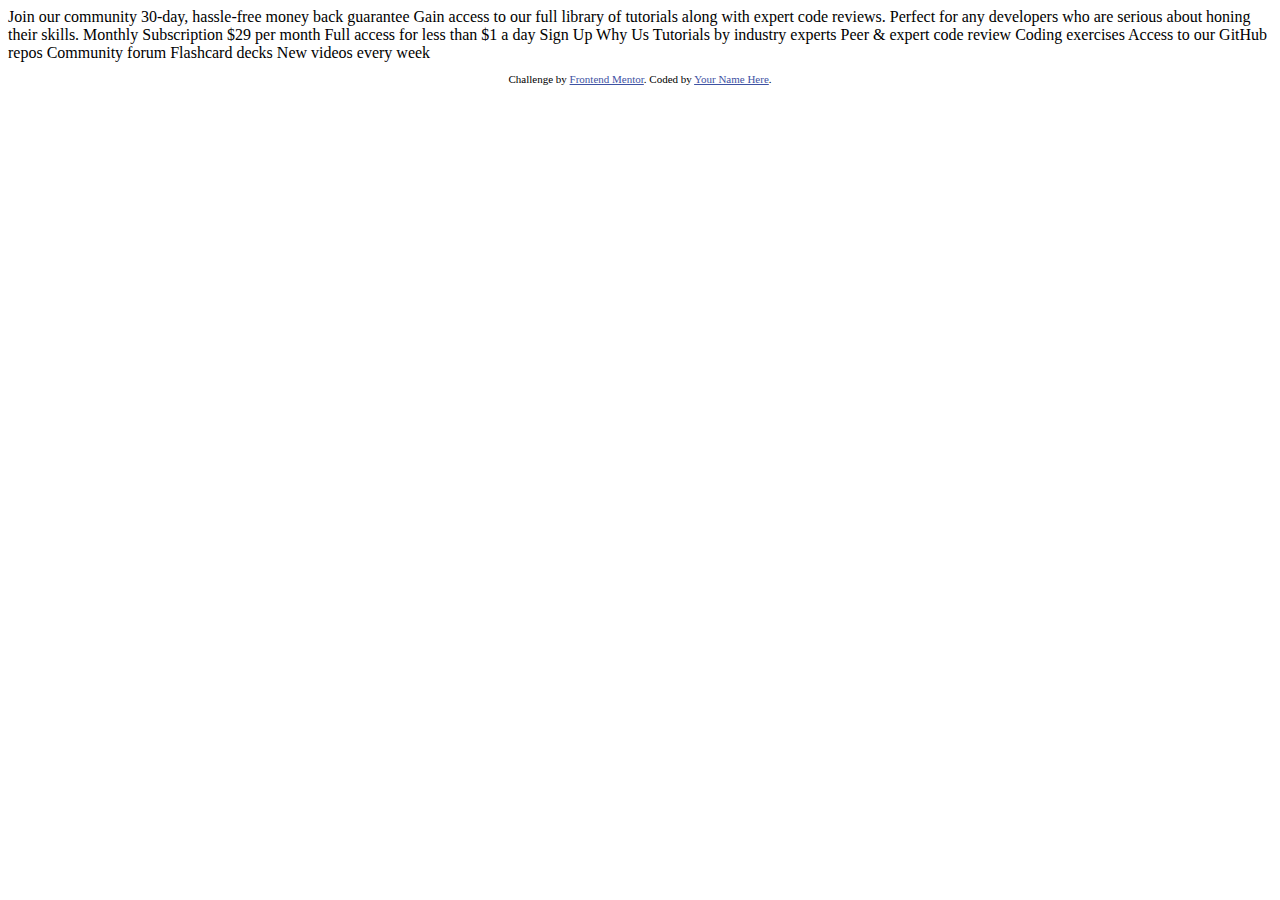
==== single-price-grid/index.html @ 00eb2e02 "criando projeto single-price-grid" ====
<!DOCTYPE html>
<html lang="en">
<head>
  <meta charset="UTF-8">
  <meta name="viewport" content="width=device-width, initial-scale=1.0"> <!-- displays site properly based on user's device -->

  <link rel="icon" type="image/png" sizes="32x32" href="./images/favicon-32x32.png">
  
  <title>Frontend Mentor | Single Price Grid Component</title>

  <!-- Feel free to remove these styles or customise in your own stylesheet 👍 -->
  <style>
    .attribution { font-size: 11px; text-align: center; }
    .attribution a { color: hsl(228, 45%, 44%); }
  </style>
</head>
<body>
  Join our community

  30-day, hassle-free money back guarantee

  Gain access to our full library of tutorials along with expert code reviews. 
  Perfect for any developers who are serious about honing their skills.

  Monthly Subscription

  &dollar;29 per month

  Full access for less than &dollar;1 a day

  Sign Up

  Why Us

  Tutorials by industry experts
  Peer &amp; expert code review
  Coding exercises
  Access to our GitHub repos
  Community forum
  Flashcard decks
  New videos every week
  
  <footer>
    <p class="attribution">
      Challenge by <a href="https://www.frontendmentor.io?ref=challenge" target="_blank">Frontend Mentor</a>. 
      Coded by <a href="#">Your Name Here</a>.
    </p>
  </footer>
</body>
</html>
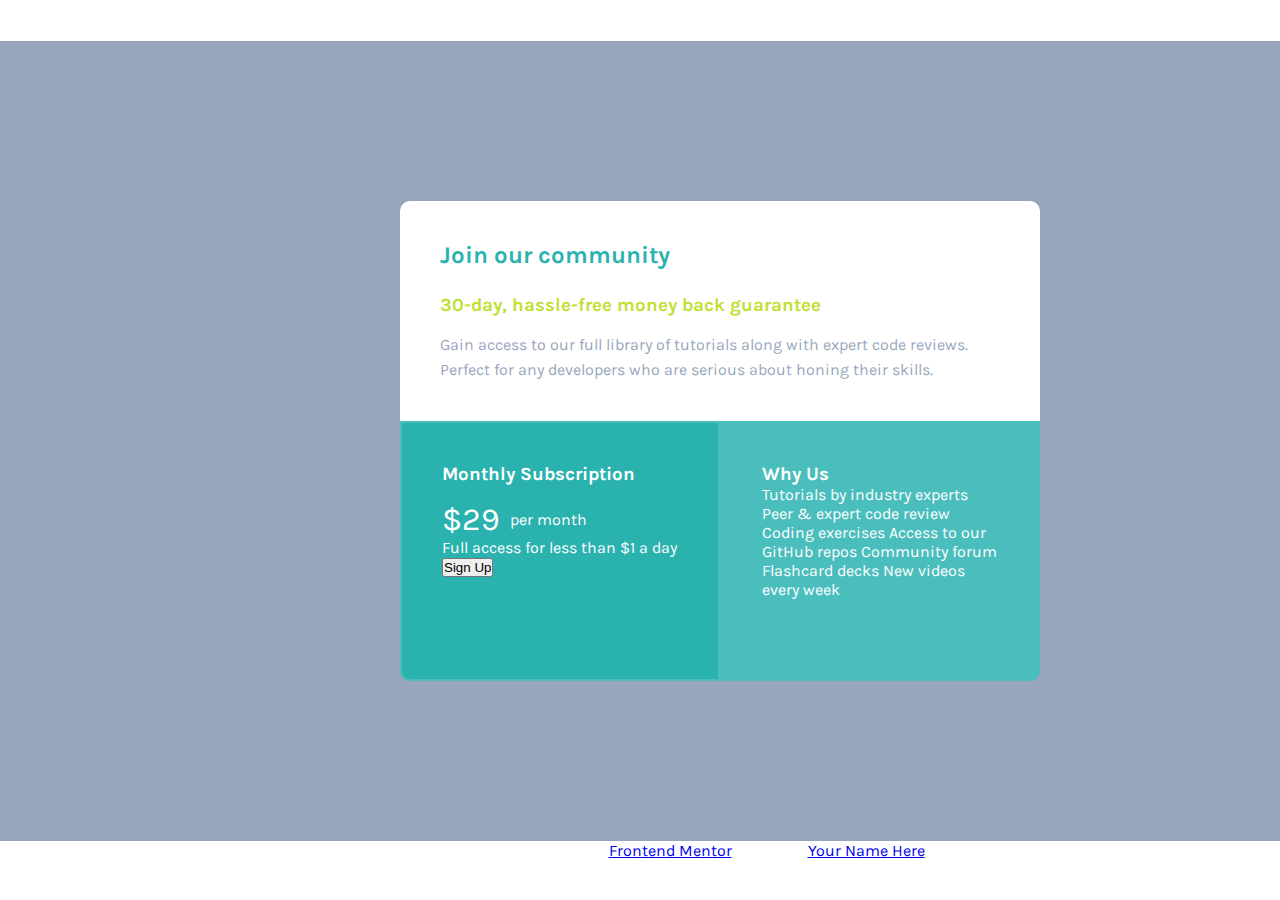
==== commit a9214d57: "salvando projeto por segurança" ====
--- a/single-price-grid/index.html
+++ b/single-price-grid/index.html
@@ -1,50 +1,50 @@
 <!DOCTYPE html>
 <html lang="en">
+
 <head>
   <meta charset="UTF-8">
-  <meta name="viewport" content="width=device-width, initial-scale=1.0"> <!-- displays site properly based on user's device -->
+  <meta name="viewport" content="width=device-width, initial-scale=1.0">
+  <link rel="icon" type="image/png" sizes="32x32" href="./images/favicon-32x32.png">
+  <link rel="stylesheet" href="style.css">
+  <link rel="preconnect" href="https://fonts.gstatic.com">
+  <link href="https://fonts.googleapis.com/css2?family=Karla:wght@400;700&display=swap" rel="stylesheet">
+  <title>Frontend Mentor | Single Price Grid Component</title>
+</head>
 
-  <link rel="icon" type="image/png" sizes="32x32" href="./images/favicon-32x32.png">
-  
-  <title>Frontend Mentor | Single Price Grid Component</title>
+<body>
+  <main>
+    <div class="grid-container">
+      <div class="principal-info pd-4">
+        <h2>Join our community</h2>
+        <h3>30-day, hassle-free money back guarantee</h3>
+        <p>Gain access to our full library of tutorials along with expert code reviews.
+          Perfect for any developers who are serious about honing their skills.</p>
+      </div>
+      <div class="subscription pd-4">
+        <h3>Monthly Subscription</h3>
+        <span id="price">$29 <span id="period">per month</span></span>
+        <p>Full access for less than &dollar;1 a day</p>
+        <input type="button" value="Sign Up">
+      </div>
+      <div class="about-us pd-4">
+        <h3>Why Us</h3>
+        <p>Tutorials by industry experts
+          Peer &amp; expert code review
+          Coding exercises
+          Access to our GitHub repos
+          Community forum
+          Flashcard decks
+          New videos every week</p>
+      </div>
+    </div>
+  </main>
 
-  <!-- Feel free to remove these styles or customise in your own stylesheet 👍 -->
-  <style>
-    .attribution { font-size: 11px; text-align: center; }
-    .attribution a { color: hsl(228, 45%, 44%); }
-  </style>
-</head>
-<body>
-  Join our community
-
-  30-day, hassle-free money back guarantee
-
-  Gain access to our full library of tutorials along with expert code reviews. 
-  Perfect for any developers who are serious about honing their skills.
-
-  Monthly Subscription
-
-  &dollar;29 per month
-
-  Full access for less than &dollar;1 a day
-
-  Sign Up
-
-  Why Us
-
-  Tutorials by industry experts
-  Peer &amp; expert code review
-  Coding exercises
-  Access to our GitHub repos
-  Community forum
-  Flashcard decks
-  New videos every week
-  
   <footer>
     <p class="attribution">
-      Challenge by <a href="https://www.frontendmentor.io?ref=challenge" target="_blank">Frontend Mentor</a>. 
+      Challenge by <a href="https://www.frontendmentor.io?ref=challenge" target="_blank">Frontend Mentor</a>.
       Coded by <a href="#">Your Name Here</a>.
     </p>
   </footer>
 </body>
+
 </html>--- a/single-price-grid/style.css
+++ b/single-price-grid/style.css
@@ -0,0 +1,100 @@
+:root{
+    --cyan:hsl(179, 62%, 43%);
+    --cyan-light: #4ABEBD;
+    --bright-yellow: hsl(71, 73%, 54%);
+    --light-gray: hsl(204, 43%, 93%);
+    --grayish-blue: hsl(218, 22%, 67%);
+    --white: #fff;
+    --border-style: 2px solid var(--cyan-light);
+}
+*{
+    padding: 0;
+    margin: 0;
+    box-sizing: border-box;
+}
+html{font-size: 62.5%;font-family: 'Karla', sans-serif;}
+
+body{
+    min-height: 100vh;
+    display: flex;
+    flex-flow: column wrap;
+    justify-content: center;
+    align-items: center;
+    font-size: 1.6rem;
+    color: var(--white);
+
+}
+main{
+    width: 144rem;
+    height: 80rem;
+    display: flex;
+    justify-content: center;
+    align-items: center;
+    background: hsl(218, 22%, 67%);
+}
+
+.grid-container{
+    width: 64rem;
+    height: 48rem;
+    display: grid;
+    grid-template-columns: 1fr 1fr;
+    grid-template-rows: 22rem 26rem;
+    grid-template-areas: "div1 div1" "div2 div3";
+    
+}
+
+.principal-info{
+    grid-area: div1;
+    background: var(--white);
+    border-radius: 1rem 1rem 0 0;
+}
+.principal-info h2{
+    color: var(--cyan);
+    padding-bottom: 2.5rem;
+}
+.principal-info h3{
+    color: var(--bright-yellow);
+    padding-bottom: 1.6rem;
+}
+.principal-info p{
+    color: var(--grayish-blue);
+    line-height: 2.5rem;
+}
+
+.subscription{
+    grid-area:div2;
+    background: var(--cyan);
+    border: var(--border-style);
+    border-radius: 0 0 0 1rem ;
+}
+.subscription h3{
+    padding-bottom: 1.6rem;
+}
+.subscription #price{
+    display: flex;
+    font-size:3.2rem;
+    align-items: center;
+}
+.subscription #period{
+    font-size:1.6rem;
+    padding-left: 1rem;
+}
+/* .subscription p:first-of-type::before{
+    content:'$29';
+    font-size:3.2rem;
+    font-weight: 700;
+    padding-right: 1rem;
+}
+.subscription p:first-of-type{
+    line-height: 3.2rem;
+} */
+.about-us{
+    grid-area:div3;
+    background: var(--cyan-light);
+    border: var(--border-style);
+    border-radius: 0 0 1rem 0 ;
+}
+
+.pd-4{
+    padding:4rem
+}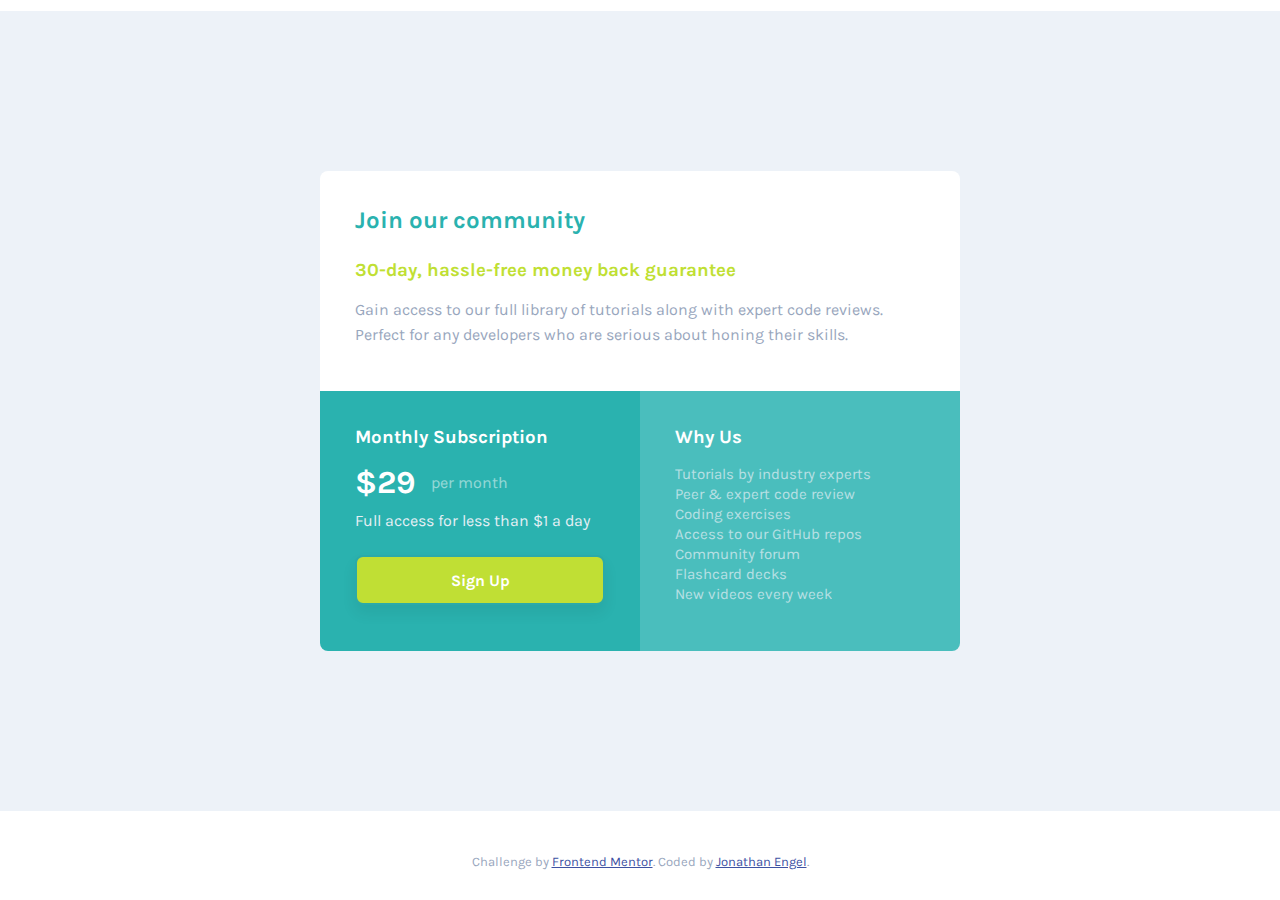
==== commit 99bbe28f: "projeto single-price-grid finalizado" ====
--- a/single-price-grid/index.html
+++ b/single-price-grid/index.html
@@ -24,17 +24,17 @@
         <h3>Monthly Subscription</h3>
         <span id="price">$29 <span id="period">per month</span></span>
         <p>Full access for less than &dollar;1 a day</p>
-        <input type="button" value="Sign Up">
+        <input class="btn" type="button" value="Sign Up">
       </div>
       <div class="about-us pd-4">
         <h3>Why Us</h3>
-        <p>Tutorials by industry experts
-          Peer &amp; expert code review
-          Coding exercises
-          Access to our GitHub repos
-          Community forum
-          Flashcard decks
-          New videos every week</p>
+        <p>Tutorials by industry experts</p>
+        <p>Peer &amp; expert code review</p>
+        <p>Coding exercises</p>
+        <p>Access to our GitHub repos</p>
+        <p>Community forum</p>
+        <p>Flashcard decks</p>
+        <p>New videos every week</p>
       </div>
     </div>
   </main>
@@ -42,7 +42,7 @@
   <footer>
     <p class="attribution">
       Challenge by <a href="https://www.frontendmentor.io?ref=challenge" target="_blank">Frontend Mentor</a>.
-      Coded by <a href="#">Your Name Here</a>.
+      Coded by <a href="https://github.com/jonathan-sengel" target="_blank">Jonathan Engel</a>.
     </p>
   </footer>
 </body>
--- a/single-price-grid/style.css
+++ b/single-price-grid/style.css
@@ -1,100 +1,157 @@
-:root{
-    --cyan:hsl(179, 62%, 43%);
+:root {
+    --cyan: hsl(179, 62%, 43%);
     --cyan-light: #4ABEBD;
     --bright-yellow: hsl(71, 73%, 54%);
     --light-gray: hsl(204, 43%, 93%);
     --grayish-blue: hsl(218, 22%, 67%);
     --white: #fff;
-    --border-style: 2px solid var(--cyan-light);
+    --border-style: 2px solid hsl(179, 59%, 42%);
 }
-*{
+
+* {
     padding: 0;
     margin: 0;
     box-sizing: border-box;
+    font-family: 'Karla', sans-serif;
 }
-html{font-size: 62.5%;font-family: 'Karla', sans-serif;}
 
-body{
+html {
+    font-size: 62.5%;
+}
+
+body {
     min-height: 100vh;
     display: flex;
-    flex-flow: column wrap;
+    flex-flow: row wrap;
     justify-content: center;
     align-items: center;
     font-size: 1.6rem;
     color: var(--white);
+}
 
-}
-main{
+main {
+    display: flex;
     width: 144rem;
     height: 80rem;
-    display: flex;
     justify-content: center;
     align-items: center;
-    background: hsl(218, 22%, 67%);
+    background: #EDF2F8;
 }
 
-.grid-container{
-    width: 64rem;
-    height: 48rem;
+.grid-container {
     display: grid;
-    grid-template-columns: 1fr 1fr;
+    grid-template-columns: 320px 320px;
     grid-template-rows: 22rem 26rem;
     grid-template-areas: "div1 div1" "div2 div3";
+    border-radius: .8rem;
+    overflow: hidden;
     
 }
-
-.principal-info{
+.principal-info {
     grid-area: div1;
     background: var(--white);
-    border-radius: 1rem 1rem 0 0;
 }
-.principal-info h2{
+
+.principal-info h2 {
     color: var(--cyan);
     padding-bottom: 2.5rem;
 }
-.principal-info h3{
+
+.principal-info h3 {
     color: var(--bright-yellow);
     padding-bottom: 1.6rem;
 }
-.principal-info p{
+
+.principal-info p {
     color: var(--grayish-blue);
     line-height: 2.5rem;
 }
 
-.subscription{
-    grid-area:div2;
+.subscription {
+    grid-area: div2;
     background: var(--cyan);
-    border: var(--border-style);
-    border-radius: 0 0 0 1rem ;
 }
-.subscription h3{
+
+.subscription h3 {
     padding-bottom: 1.6rem;
 }
-.subscription #price{
+
+.subscription #price {
     display: flex;
-    font-size:3.2rem;
+    font-size: 3.2rem;
+    font-weight: 700;
     align-items: center;
-}
-.subscription #period{
-    font-size:1.6rem;
-    padding-left: 1rem;
-}
-/* .subscription p:first-of-type::before{
-    content:'$29';
-    font-size:3.2rem;
-    font-weight: 700;
-    padding-right: 1rem;
-}
-.subscription p:first-of-type{
-    line-height: 3.2rem;
-} */
-.about-us{
-    grid-area:div3;
-    background: var(--cyan-light);
-    border: var(--border-style);
-    border-radius: 0 0 1rem 0 ;
+    padding-bottom: 1rem;
 }
 
-.pd-4{
-    padding:4rem
+.subscription #period {
+    font-size: 1.6rem;
+    padding-left: 1.5rem;
+    font-weight: 400;
+    opacity: .5;
+}
+
+.subscription p {
+    color: var(--light-gray);
+    padding-bottom: 2.5rem;
+}
+
+.subscription .btn {
+    color: var(--white);
+    width: 100%;
+    height: 5rem;
+    background-color: var(--bright-yellow);
+    border-radius: .8rem;
+    font-size: 1.6rem;
+    font-weight: 700;
+    border: var(--border-style);
+    box-shadow: 0 8px 15px rgba(0, 0, 0, 0.068);
+}
+
+.about-us {
+    grid-area: div3;
+    background: var(--cyan-light);
+}
+.about-us h3{
+    padding-bottom: 1.6rem;
+}
+.about-us p{
+    color: var(--light-gray);
+    font-size: 1.5rem;
+    line-height: 2rem;
+    opacity: .7;
+}
+
+.attribution {
+    width: 100%;
+    padding: 2rem;
+    font-size: 1.3rem;
+    text-align: center;
+    color: var(--grayish-blue);
+
+}
+
+.attribution a {
+    color: hsl(228, 45%, 44%);
+}
+.pd-4 {
+    padding: 3.5rem
+}
+
+@media only screen and (max-width:650px){
+    main{
+        height: auto;
+    }
+    .grid-container{
+        padding: 2rem;
+        grid-template-columns: minmax(290px,320px);
+        grid-template-rows: auto auto auto;
+        grid-template-areas: "div1" "div2" "div3";
+
+    }
+    .attribution {
+        background: #EDF2F8;
+        ;
+    }
+
 }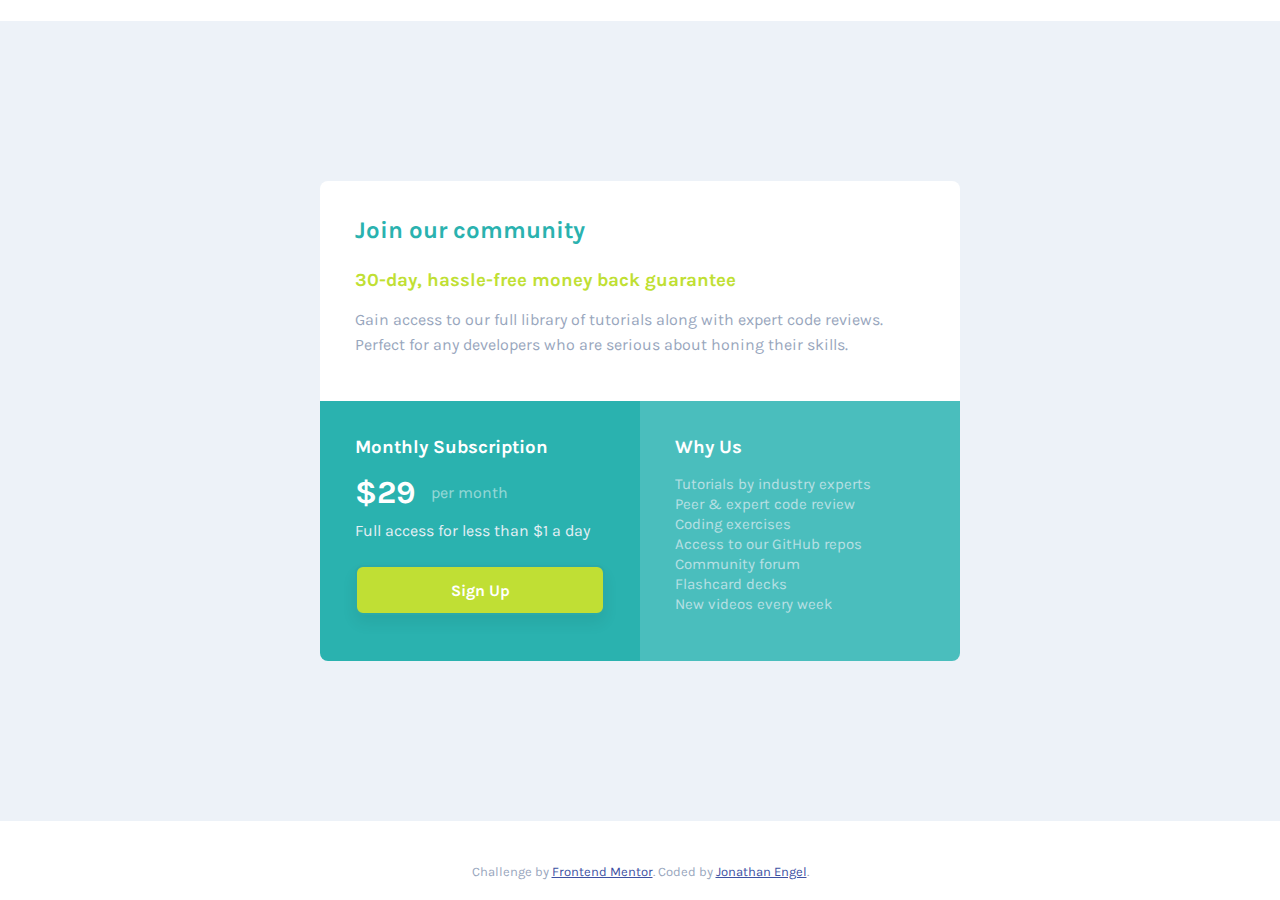
==== commit 863b9c34: "ajuste no tamanho do footer" ====
--- a/single-price-grid/index.html
+++ b/single-price-grid/index.html
@@ -38,9 +38,8 @@
       </div>
     </div>
   </main>
-
-  <footer>
-    <p class="attribution">
+  <footer class="attribution">
+    <p >
       Challenge by <a href="https://www.frontendmentor.io?ref=challenge" target="_blank">Frontend Mentor</a>.
       Coded by <a href="https://github.com/jonathan-sengel" target="_blank">Jonathan Engel</a>.
     </p>
--- a/single-price-grid/style.css
+++ b/single-price-grid/style.css
@@ -20,8 +20,8 @@
 }
 
 body {
+    display: flex;
     min-height: 100vh;
-    display: flex;
     flex-flow: row wrap;
     justify-content: center;
     align-items: center;
@@ -124,11 +124,9 @@
 
 .attribution {
     width: 100%;
-    padding: 2rem;
     font-size: 1.3rem;
     text-align: center;
     color: var(--grayish-blue);
-
 }
 
 .attribution a {
@@ -137,7 +135,6 @@
 .pd-4 {
     padding: 3.5rem
 }
-
 @media only screen and (max-width:650px){
     main{
         height: auto;
@@ -151,7 +148,6 @@
     }
     .attribution {
         background: #EDF2F8;
-        ;
-    }
+        padding:20px;
 
 }